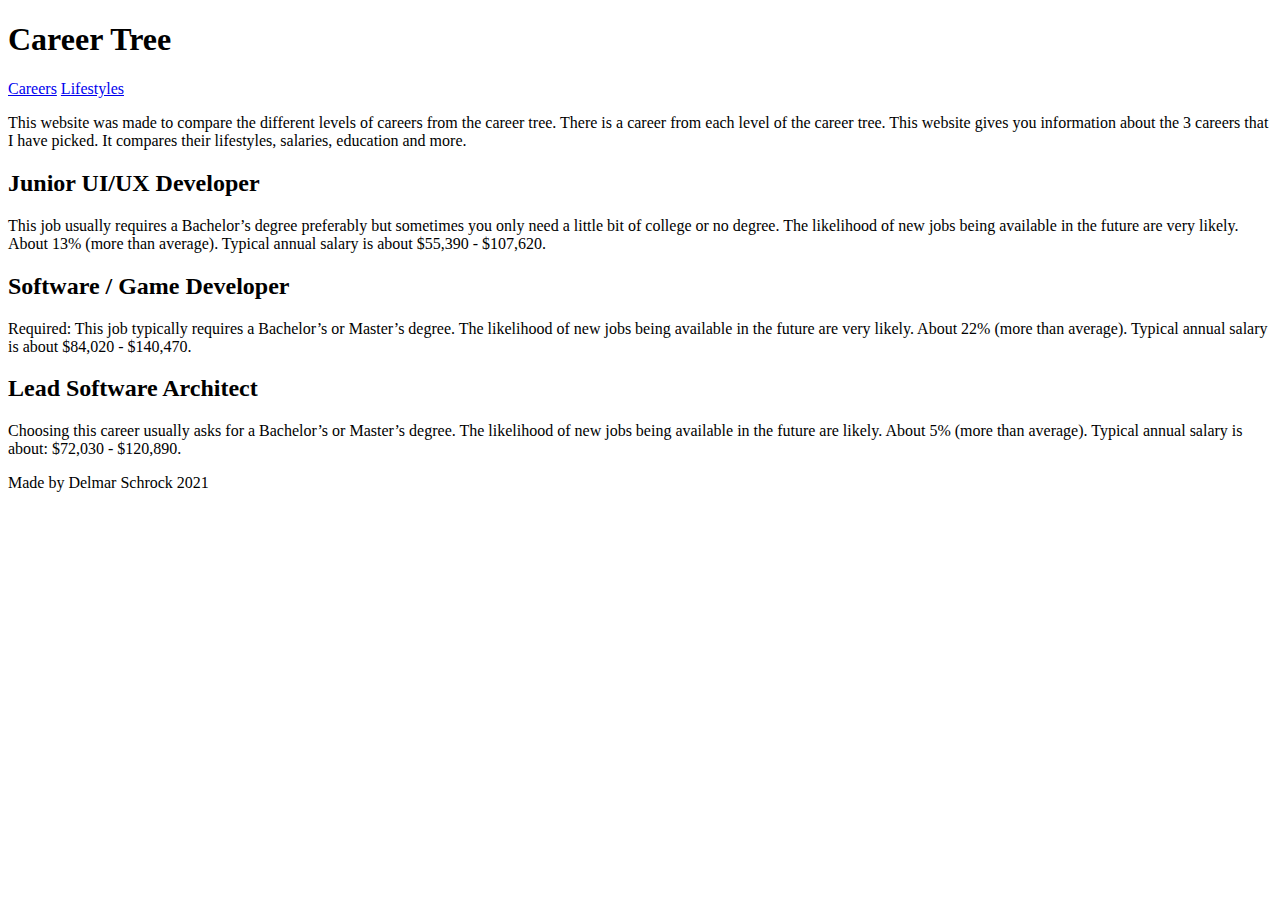
==== index.html @ 5c4d36c8 "Rename career-tree-careers.html to index.html" ====
<!DOCTYPE html>
<html lang="en">
<head>
    <meta charset="UTF-8">
    <meta http-equiv="X-UA-Compatible" content="IE=edge">
    <meta name="viewport" content="width=device-width, initial-scale=1.0">
    <title>Career Tree Careers</title>

    <!--external CSS file-->
    <link rel="stylesheet" href="assets/css/career-tree-careers.css">

    <!--Nunito font link-->
    <link rel="preconnect" href="https://fonts.googleapis.com">
    <link rel="preconnect" href="https://fonts.gstatic.com" crossorigin>
    <link href="https://fonts.googleapis.com/css2?family=Nunito&display=swap" rel="stylesheet">
</head>
<body>
    
    <!--title banner, title (h1), and navigation bar-->
    <div class="title-banner">
        <h1 class="title">Career Tree</h1>
        <div class="nav-bar">
            <a href="career-tree-careers.html" class="nav-item nav-item-1">Careers</a>
            <a href="career-tree-lifestlyes.html" class="nav-item nav-item-2">Lifestyles</a>
        </div>
    </div>

    <!--quick explanation paragraph-->
    <div class="summary">
        <p class="summary-paragraph">This website was made to compare the different levels of careers from the career tree. There is a career from each level of the career tree. This website gives you information about the 3 careers that I have picked. It compares their lifestyles, salaries, education and more.</p>
    </div>

    <!--3 main divs with subtitle and content displayed as a grid-->
    <div class="flexible-grid-container">
        <div class="content-grid grid-layout-1">
            <div class="subtitle">
                <h2 class="subtitle-text">Junior UI/UX Developer</h2>
            </div>
            <div class="grid-item">
                <div class="content">
                    <p class="paragraph">This job usually requires a Bachelor’s degree preferably but sometimes you only need a little bit of college or no degree. The likelihood of new jobs being available in the future are very likely. About 13% (more than average). Typical annual salary is about $55,390 - $107,620.</p>
                </div>
                <div class="accent"></div>
            </div>
            
        </div>
        <div class="content-grid grid-layout-2">
            <div class="subtitle-2">
                <h2 class="subtitle-text">Software / Game Developer</h2>
            </div>
            <div class="grid-item-reverse">
                <div class="accent-2"></div>
                <div class="content-2">
                    <p class="paragraph">Required: This job typically requires a Bachelor’s or Master’s degree. The likelihood of new jobs being available in the future are very likely. About 22% (more than average). Typical annual salary is about $84,020 - $140,470.</p>
                </div>
            </div>
            
        </div>
        <div class="content-grid grid-layout-1">
            <div class="subtitle">
                <h2 class="subtitle-text">Lead Software Architect</h2>
            </div>
            <div class="grid-item">
                <div class="content">
                    <p class="paragraph">Choosing this career usually asks for a Bachelor’s or Master’s degree. The likelihood of new jobs being available in the future are likely. About 5% (more than average). Typical annual salary is about: $72,030 - $120,890.</p>
                </div>
                <div class="accent"></div>
            </div>
        </div>
    </div>

    <!--footer area-->
    <div class="end">
        <p>Made by Delmar Schrock 2021</p>
    </div>
</body>
</html>
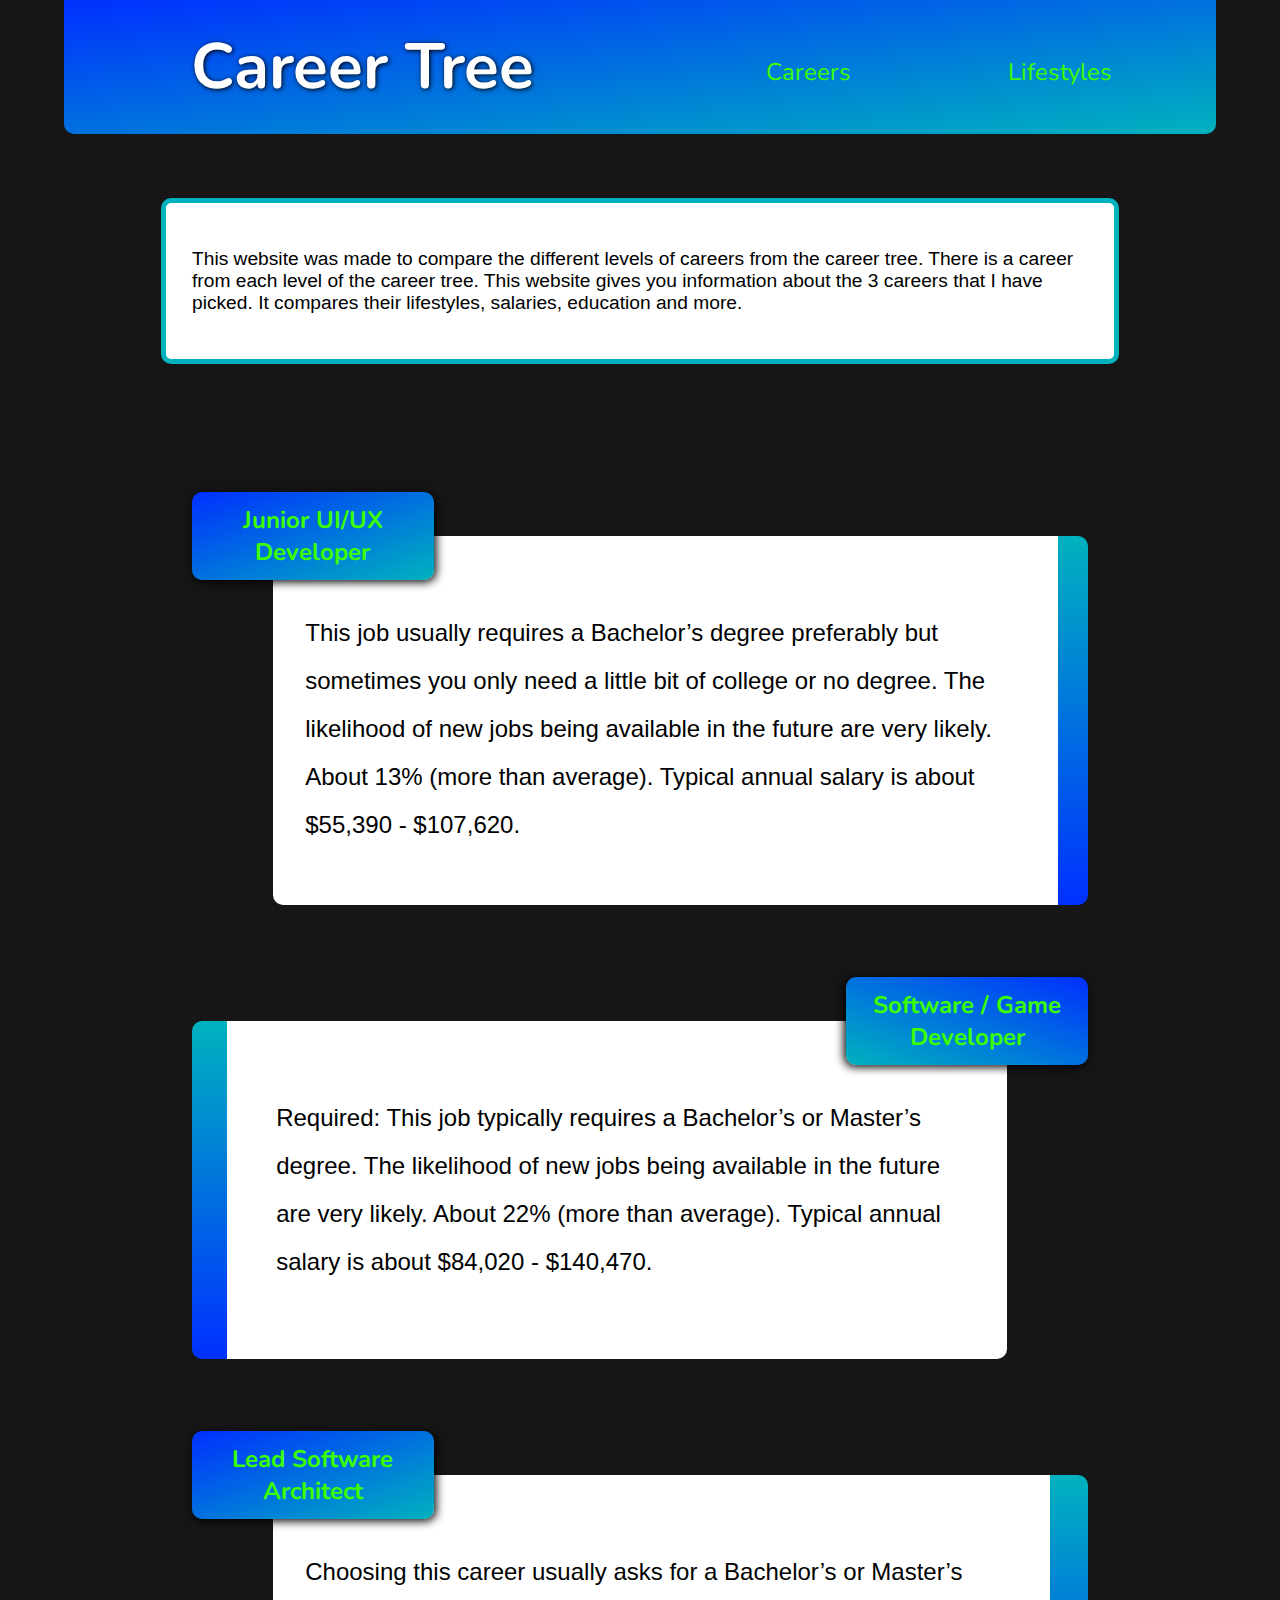
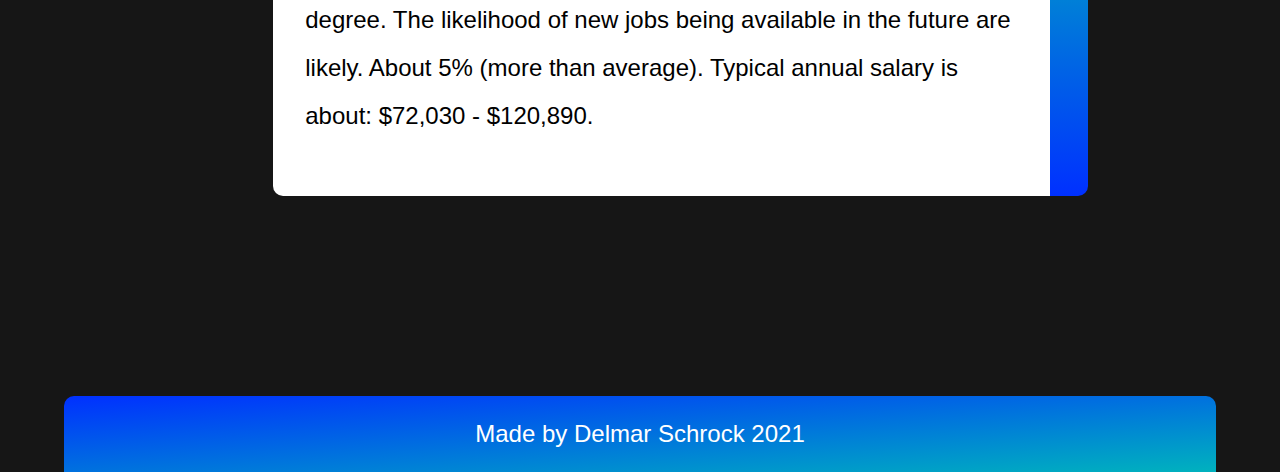
==== commit 426c983f: "Update index.html" ====
--- a/index.html
+++ b/index.html
@@ -7,7 +7,7 @@
     <title>Career Tree Careers</title>
 
     <!--external CSS file-->
-    <link rel="stylesheet" href="assets/css/career-tree-careers.css">
+    <link rel="stylesheet" href="career-tree-careers.css">
 
     <!--Nunito font link-->
     <link rel="preconnect" href="https://fonts.googleapis.com">
@@ -20,7 +20,7 @@
     <div class="title-banner">
         <h1 class="title">Career Tree</h1>
         <div class="nav-bar">
-            <a href="career-tree-careers.html" class="nav-item nav-item-1">Careers</a>
+            <a href="index.html" class="nav-item nav-item-1">Careers</a>
             <a href="career-tree-lifestlyes.html" class="nav-item nav-item-2">Lifestyles</a>
         </div>
     </div>
--- a/career-tree-careers.css
+++ b/career-tree-careers.css
@@ -0,0 +1,223 @@
+/**/
+@media screen and (max-width: 1079px) {
+    .nav-bar {
+        flex-direction: column;
+    }
+}
+
+@media screen and (max-width: 630px) {
+    body {
+        font-size: 0.7em;
+    }
+}
+
+@media screen and (max-width: 500px) {
+    body {
+        font-size: 0.5em;
+    }
+}
+
+@media screen and (max-width: 320px) {
+    body {
+        font-size: 0.2em;
+    }
+}
+
+@media screen and (max-width: 150px) {
+    body {
+        font-size: 0.1em;
+    }
+}
+
+body {
+    background-color: rgb(22, 22 ,22);
+    margin: 0%;
+    font-family: sans-serif;
+}
+
+
+/*.title-banner is the background while .title is the h1 element*/
+.title-banner {
+    background-image: linear-gradient(to bottom right, rgb(0, 48, 255), rgb(0, 178, 190));
+    width: 90%;
+    height: auto;
+    margin: auto;
+    border-style: none;
+    border-radius: 0% 0% 10px 10px;
+    font-family: 'Nunito', sans-serif;
+    display: flex;
+    justify-content: space-around;
+    align-items: center;
+    flex-wrap: wrap;
+}
+
+.title {
+    margin: 0%;
+    color: white;
+    font-size: 4em;
+    padding: 2%;
+    text-shadow: 1px 1px 5px black;
+}
+
+.title:hover {
+    cursor: default;
+}
+
+
+/*.nav-bar is the container for all the .nav-item elements*/
+.nav-bar {
+    width: 30%;
+    display: flex;
+    flex-wrap: wrap;
+    justify-content: space-between;
+}
+
+.nav-item {
+    text-decoration: none;
+    color: rgb(60, 255, 0);
+    font-size: 1.5em;
+    margin-top: 3%;
+}
+
+.nav-item:hover {
+    text-decoration: underline white;
+}
+
+/*CSS for the paragraph that explains what this website is*/
+.summary {
+    background-color: white;
+    border-style: solid;
+    border-color: rgb(0, 178, 190);
+    border-width: 5px;
+    border-radius: 10px;
+    width: 70%;
+    margin: auto;
+    margin-top: 5%;
+    padding: 2%;
+    font-size: 1.2em;
+}
+
+/*.grid-layout-1 uses the exact same layout for both the first and last of the main div items that create the 3 content rows. grid-layout-2 deals with the middle layout because it's the same as the first and last just reversed*/
+.flexible-grid-container {
+    width: 70%;
+    margin: auto;
+    margin-top: 10%;
+    display: flex;
+    flex-direction: column;
+    justify-content: center;
+    align-items: flex-start;
+    
+}
+
+.grid-layout-1 {
+    display: grid;
+    grid-template-columns: repeat(3, 9%) 73%;
+    grid-template-rows: repeat(2, auto) 1fr;
+}
+
+.content-grid {
+    width: 100%;
+    margin: auto;
+    padding-bottom: 8%;
+}
+
+.subtitle {
+    background-image: linear-gradient(to bottom right, rgb(0, 48, 255), rgb(0, 178, 190));
+    grid-column: 1 / span 3;
+    grid-row: 1 / span 2;
+    z-index: 2;
+    border-style: none;
+    border-radius: 10px;
+    box-shadow: 2px 2px 10px black;
+}
+
+.subtitle-text {
+    color: rgb(60, 255, 0);
+    font-size: 1.5em;
+    margin: 5%;
+    padding: 0%;
+    font-family: 'Nunito', sans-serif;
+    text-align: center;
+}
+
+.grid-item {
+    grid-column: 2 / span 3;
+    grid-row: 2/ span 2;
+    display: flex;
+}
+
+.content {
+    background-color: white;
+    z-index: 1;
+    border-style: none;
+    border-radius: 10px 0px 0px 10px;
+    line-height: 3em;
+    padding: 4%;
+    padding-top: 6%;
+}
+
+.accent {
+    width: 15%;
+    height: 100%;
+    border-radius: 0px 10px 10px 0px;
+    background-image: linear-gradient(to top, rgb(0, 48, 255), rgb(0, 178, 190));
+}
+
+.paragraph {
+    font-size: 1.5em;
+}
+
+/*Reversed content row css rules*/
+.grid-layout-2 {
+    display: grid;
+    grid-template-columns: 1fr repeat(3, 9%);
+    grid-template-rows: repeat(2, auto) 1fr;
+}
+
+.subtitle-2 {
+    background-image: linear-gradient(to bottom left, rgb(0, 48, 255), rgb(0, 178, 190));
+    grid-column: 2 / span 3;
+    grid-row: 1 / span 2;
+    z-index: 2;
+    border-style: none;
+    border-radius: 10px;
+    box-shadow: -2px 2px 10px black;
+}
+
+.grid-item-reverse {
+    grid-column: 1 / span 3;
+    grid-row: 2/ span 2;
+    display: flex;
+}   
+
+.accent-2 {
+    width: 15%;
+    height: 100%;
+    border-radius: 10px 0px 0px 10px;
+    background-image: linear-gradient(to top, rgb(0, 48, 255), rgb(0, 178, 190));
+}
+
+.content-2 {
+    background-color: white;
+    z-index: 1;
+    border-style: none;
+    border-radius: 0px 10px 10px 0px;
+    line-height: 3em;
+    padding: 6%;
+}
+
+/*Footer*/
+.end {
+    display: flex;
+    justify-content: center;
+    align-items: center;
+    width: 90%;
+    margin: auto;
+    margin-top: 10%;
+    background-image: linear-gradient(to bottom right, rgb(0, 48, 255), rgb(0, 178, 190));
+    border-style: none;
+    border-radius: 10px 10px 0px 0px;
+    font-size: 1.5em;
+    color: white;
+    text-align: center;
+}